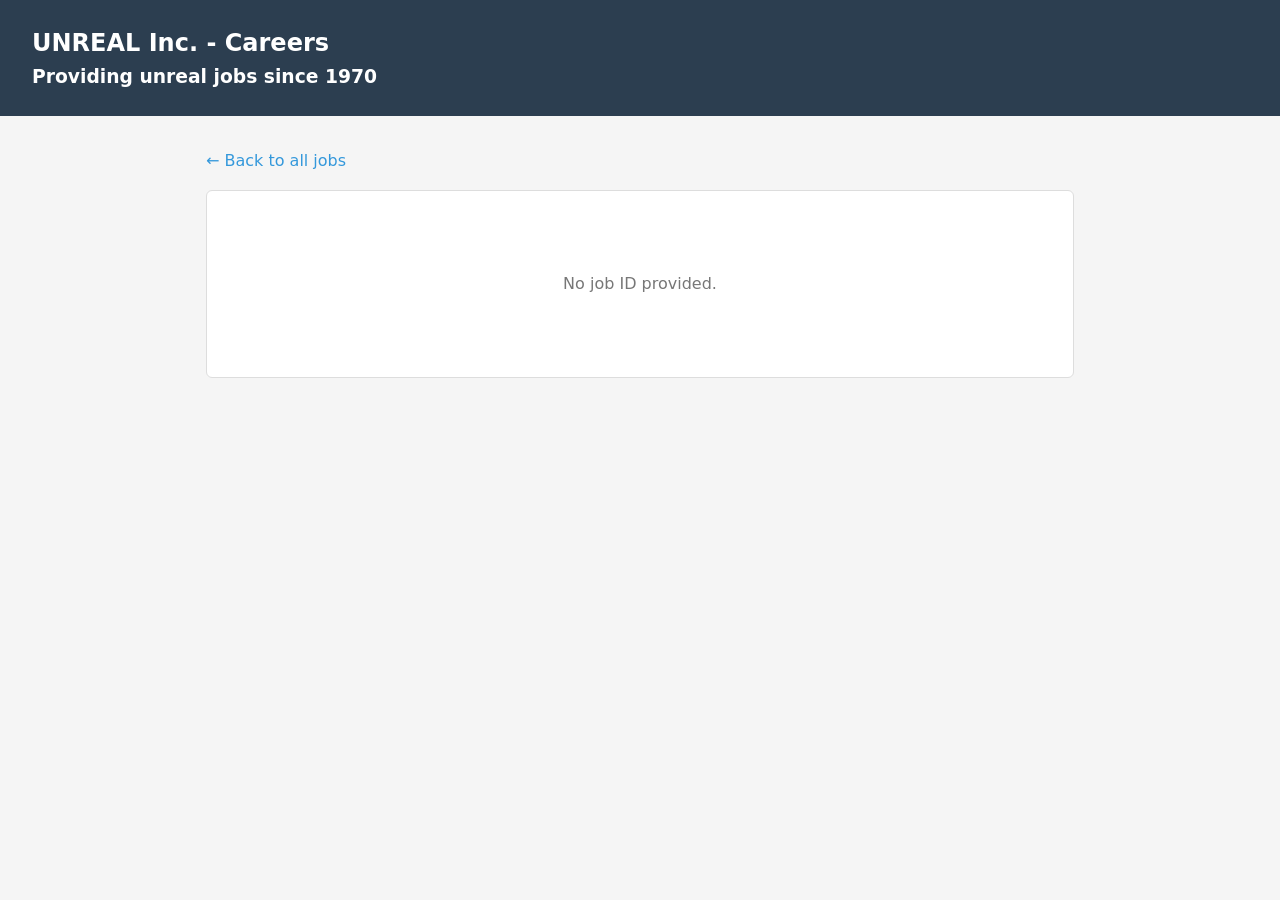
==== job.html @ 85bbf3a9 "first site version" ====
<!DOCTYPE html>
<html lang="en">
<head>
  <meta charset="UTF-8">
  <meta name="viewport" content="width=device-width, initial-scale=1.0">
  <title>Job Details</title>
  <link rel="stylesheet" href="styles.css">
</head>
<body>
  <header>
    <h1><b>UNREAL Inc.</b> - Careers</h1>
    <h3>Providing unreal jobs since 1970</h3>
  </header>
  <main>
    <a href="index.html" class="back-link">← Back to all jobs</a>
    <div id="job-detail" class="job-detail">
      Loading...
    </div>
  </main>

  <script>
    async function loadJobDetail() {
      const container = document.getElementById('job-detail');
      const params = new URLSearchParams(window.location.search);
      const jobId = params.get('id');

      if (!jobId) {
        container.innerHTML = '<div class="not-found">No job ID provided.</div>';
        return;
      }

      try {
        const response = await fetch('jobs.json');
        const jobs = await response.json();
        const job = jobs.find(j => j.id === jobId);

        if (!job) {
          container.innerHTML = '<div class="not-found">Job not found.</div>';
          return;
        }

        document.title = `${job.title} - Job Details`;

        container.innerHTML = `
          <h1>${job.title}</h1>
          <div class="company">${job.company}</div>
          <div class="meta">
            <span>📍 ${job.location}</span>
            <span>💼 ${job.type}</span>
            <span>💰 ${job.salary}</span>
            <span>📅 Posted: ${job.posted}</span>
          </div>
          <h2>Description</h2>
          <p>${job.description}</p>
          <h2>Requirements</h2>
          <ul>
            ${job.requirements.map(req => `<li>${req}</li>`).join('')}
          </ul>
        `;
      } catch (error) {
        container.innerHTML = '<div class="not-found">Error loading job details.</div>';
      }
    }

    loadJobDetail();
  </script>
</body>
</html>
---- styles.css ----
* {
  margin: 0;
  padding: 0;
  box-sizing: border-box;
}

body {
  font-family: system-ui, -apple-system, sans-serif;
  background: #f5f5f5;
  color: #333;
  line-height: 1.6;
}

header {
  background: #2c3e50;
  color: white;
  padding: 1.5rem 2rem;
}

header h1 {
  font-size: 1.5rem;
  font-weight: 600;
}

main {
  max-width: 900px;
  margin: 2rem auto;
  padding: 0 1rem;
}

.job-list {
  display: flex;
  flex-direction: column;
  gap: 1rem;
}

.job-card {
  background: white;
  border: 1px solid #ddd;
  border-radius: 6px;
  padding: 1.25rem;
  text-decoration: none;
  color: inherit;
  transition: box-shadow 0.2s;
}

.job-card:hover {
  box-shadow: 0 2px 8px rgba(0,0,0,0.1);
}

.job-card h2 {
  font-size: 1.1rem;
  color: #2c3e50;
  margin-bottom: 0.5rem;
}

.job-card .company {
  font-weight: 500;
  color: #555;
}

.job-card .meta {
  display: flex;
  gap: 1rem;
  margin-top: 0.5rem;
  font-size: 0.9rem;
  color: #777;
}

/* Job Detail Page */
.job-detail {
  background: white;
  border: 1px solid #ddd;
  border-radius: 6px;
  padding: 2rem;
}

.job-detail h1 {
  font-size: 1.5rem;
  color: #2c3e50;
  margin-bottom: 0.5rem;
}

.job-detail .company {
  font-size: 1.1rem;
  font-weight: 500;
  color: #555;
  margin-bottom: 1rem;
}

.job-detail .meta {
  display: flex;
  flex-wrap: wrap;
  gap: 1.5rem;
  padding: 1rem 0;
  border-top: 1px solid #eee;
  border-bottom: 1px solid #eee;
  margin-bottom: 1.5rem;
  font-size: 0.95rem;
  color: #666;
}

.job-detail .meta span {
  display: flex;
  align-items: center;
  gap: 0.3rem;
}

.job-detail h2 {
  font-size: 1.1rem;
  margin: 1.5rem 0 0.75rem;
  color: #2c3e50;
}

.job-detail p {
  color: #444;
}

.job-detail ul {
  margin-left: 1.5rem;
  color: #444;
}

.job-detail li {
  margin-bottom: 0.4rem;
}

.back-link {
  display: inline-block;
  margin-bottom: 1rem;
  color: #3498db;
  text-decoration: none;
}

.back-link:hover {
  text-decoration: underline;
}

.not-found {
  text-align: center;
  padding: 3rem;
  color: #777;
}
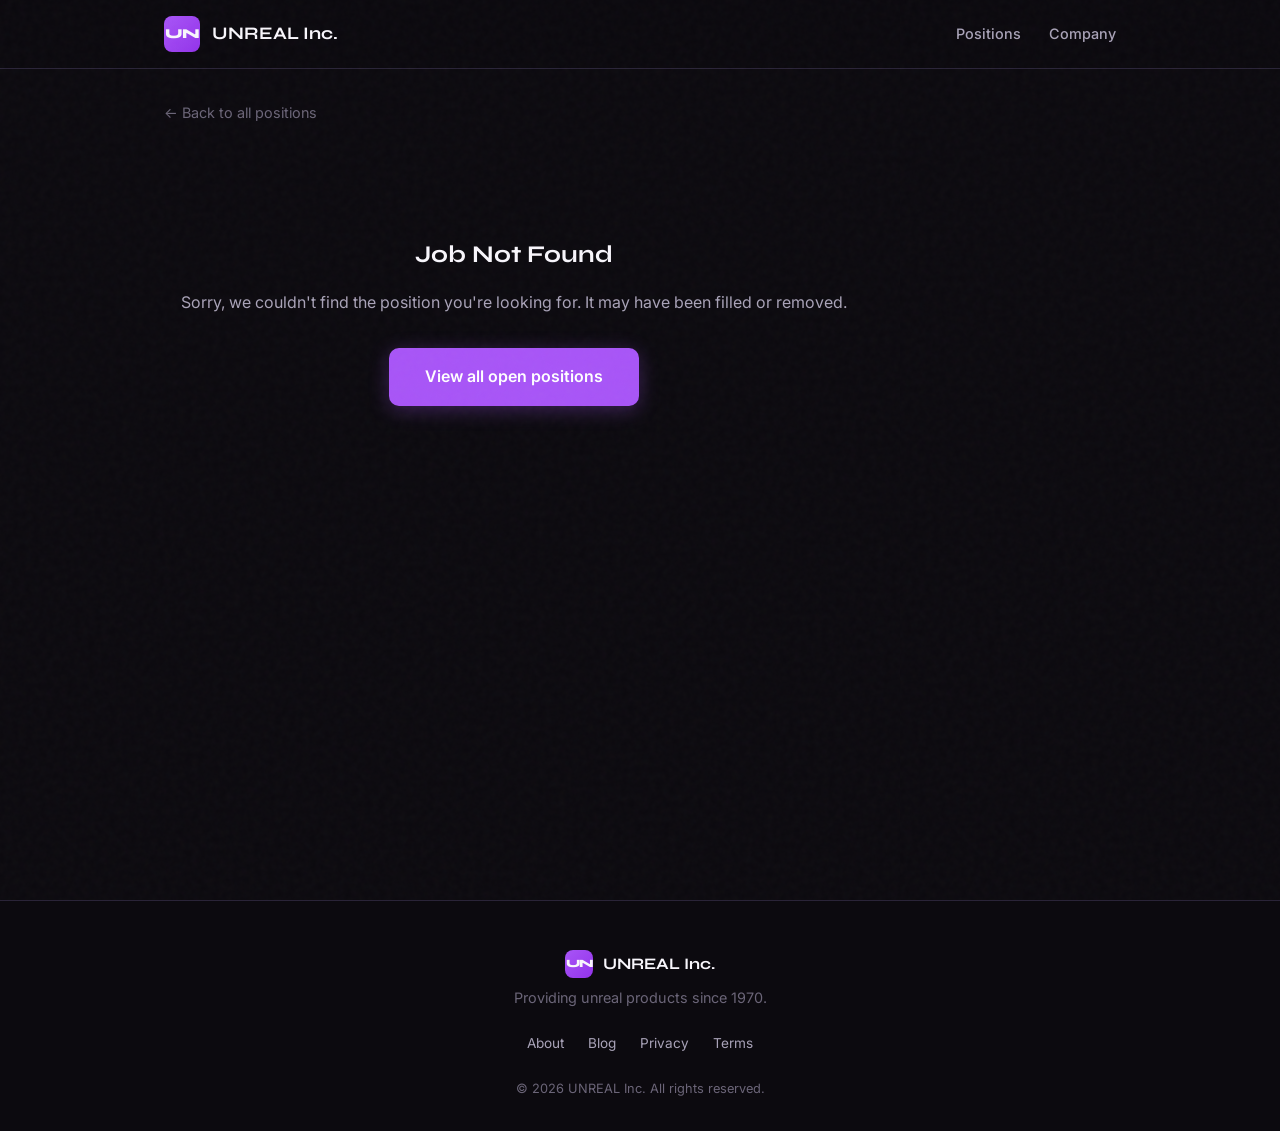
==== commit bd7cbdd5: "revamp frontend thanks claude" ====
--- a/job.html
+++ b/job.html
@@ -3,66 +3,500 @@
 <head>
   <meta charset="UTF-8">
   <meta name="viewport" content="width=device-width, initial-scale=1.0">
-  <title>Job Details</title>
+  <title>Job Details | UNREAL Inc.</title>
+  <link rel="preconnect" href="https://fonts.googleapis.com">
+  <link rel="preconnect" href="https://fonts.gstatic.com" crossorigin>
+  <link href="https://fonts.googleapis.com/css2?family=Syne:wght@500;600;700;800&family=Inter:wght@400;500;600&display=swap" rel="stylesheet">
   <link rel="stylesheet" href="styles.css">
 </head>
 <body>
-  <header>
-    <h1><b>UNREAL Inc.</b> - Careers</h1>
-    <h3>Providing unreal jobs since 1970</h3>
-  </header>
-  <main>
-    <a href="index.html" class="back-link">← Back to all jobs</a>
-    <div id="job-detail" class="job-detail">
-      Loading...
+  <div class="grain-overlay"></div>
+  
+  <nav class="navbar">
+    <div class="nav-container">
+      <a href="index.html" class="logo">
+        <span class="logo-mark">UN</span>
+        <span class="logo-text">UNREAL Inc.</span>
+      </a>
+      <div class="nav-links">
+        <a href="index.html#positions">Positions</a>
+        <a href="https://unrealinc.example.com">Company</a>
+      </div>
+    </div>
+  </nav>
+
+  <main class="job-page">
+    <div class="container">
+      <a href="index.html#positions" class="back-link">← Back to all positions</a>
+
+      <!-- swe-001: Senior Software Engineer -->
+      <article class="job-detail" data-id="swe-001">
+        <header class="job-header">
+          <div class="job-header-top">
+            <span class="job-dept-badge">Engineering</span>
+            <span class="job-date">Posted Mar 1, 2026</span>
+          </div>
+          <h1>Senior Software Engineer</h1>
+          <div class="job-meta-bar">
+            <div class="meta-item">
+              <span class="meta-label">Location</span>
+              <span class="meta-value">San Francisco, CA</span>
+            </div>
+            <div class="meta-item">
+              <span class="meta-label">Type</span>
+              <span class="meta-value">Full-time</span>
+            </div>
+            <div class="meta-item">
+              <span class="meta-label">Salary</span>
+              <span class="meta-value">$150,000 – $200,000</span>
+            </div>
+          </div>
+        </header>
+
+        <div class="job-content">
+          <section>
+            <h2>About the Role</h2>
+            <p>We're looking for a Senior Software Engineer to join our platform team. You'll be working on distributed systems and helping scale our infrastructure to support millions of users worldwide.</p>
+          </section>
+
+          <section>
+            <h2>Requirements</h2>
+            <ul>
+              <li>5+ years of experience in software development</li>
+              <li>Proficiency in Python, Go, or Java</li>
+              <li>Experience with distributed systems</li>
+              <li>Strong problem-solving skills</li>
+            </ul>
+          </section>
+
+          <div class="job-apply-box">
+            <a href="mailto:careers@unrealinc.example.com?subject=Application: Senior Software Engineer (swe-001)" class="btn-apply">Apply for this role</a>
+            <p>Or email us at <a href="mailto:careers@unrealinc.example.com">careers@unrealinc.example.com</a></p>
+          </div>
+        </div>
+      </article>
+
+      <!-- swe-002: Frontend Developer -->
+      <article class="job-detail" data-id="swe-002">
+        <header class="job-header">
+          <div class="job-header-top">
+            <span class="job-dept-badge">Engineering</span>
+            <span class="job-date">Posted Feb 28, 2026</span>
+          </div>
+          <h1>Frontend Developer</h1>
+          <div class="job-meta-bar">
+            <div class="meta-item">
+              <span class="meta-label">Location</span>
+              <span class="meta-value">Remote</span>
+            </div>
+            <div class="meta-item">
+              <span class="meta-label">Type</span>
+              <span class="meta-value">Full-time</span>
+            </div>
+            <div class="meta-item">
+              <span class="meta-label">Salary</span>
+              <span class="meta-value">$100,000 – $140,000</span>
+            </div>
+          </div>
+        </header>
+
+        <div class="job-content">
+          <section>
+            <h2>About the Role</h2>
+            <p>Join our creative team building modern web applications. You'll work closely with designers to create beautiful, responsive user interfaces that delight our users.</p>
+          </section>
+
+          <section>
+            <h2>Requirements</h2>
+            <ul>
+              <li>3+ years of frontend development experience</li>
+              <li>Expert knowledge of React or Vue</li>
+              <li>Strong CSS and design sensibility</li>
+              <li>Experience with TypeScript</li>
+            </ul>
+          </section>
+
+          <div class="job-apply-box">
+            <a href="mailto:careers@unrealinc.example.com?subject=Application: Frontend Developer (swe-002)" class="btn-apply">Apply for this role</a>
+            <p>Or email us at <a href="mailto:careers@unrealinc.example.com">careers@unrealinc.example.com</a></p>
+          </div>
+        </div>
+      </article>
+
+      <!-- swe-003: DevOps Engineer -->
+      <article class="job-detail" data-id="swe-003">
+        <header class="job-header">
+          <div class="job-header-top">
+            <span class="job-dept-badge">Engineering</span>
+            <span class="job-date">Posted Mar 3, 2026</span>
+          </div>
+          <h1>DevOps Engineer</h1>
+          <div class="job-meta-bar">
+            <div class="meta-item">
+              <span class="meta-label">Location</span>
+              <span class="meta-value">Austin, TX</span>
+            </div>
+            <div class="meta-item">
+              <span class="meta-label">Type</span>
+              <span class="meta-value">Full-time</span>
+            </div>
+            <div class="meta-item">
+              <span class="meta-label">Salary</span>
+              <span class="meta-value">$130,000 – $170,000</span>
+            </div>
+          </div>
+        </header>
+
+        <div class="job-content">
+          <section>
+            <h2>About the Role</h2>
+            <p>Help us build and maintain our cloud infrastructure. You'll work on CI/CD pipelines, container orchestration, and monitoring systems that keep our platform running smoothly.</p>
+          </section>
+
+          <section>
+            <h2>Requirements</h2>
+            <ul>
+              <li>4+ years of DevOps experience</li>
+              <li>Strong knowledge of AWS or GCP</li>
+              <li>Experience with Kubernetes and Docker</li>
+              <li>Scripting skills in Bash or Python</li>
+            </ul>
+          </section>
+
+          <div class="job-apply-box">
+            <a href="mailto:careers@unrealinc.example.com?subject=Application: DevOps Engineer (swe-003)" class="btn-apply">Apply for this role</a>
+            <p>Or email us at <a href="mailto:careers@unrealinc.example.com">careers@unrealinc.example.com</a></p>
+          </div>
+        </div>
+      </article>
+
+      <!-- swe-int-001: Software Engineer Intern -->
+      <article class="job-detail" data-id="swe-int-001">
+        <header class="job-header">
+          <div class="job-header-top">
+            <span class="job-dept-badge">Engineering</span>
+            <span class="job-date">Posted Mar 1, 2026</span>
+          </div>
+          <h1>Software Engineer Intern</h1>
+          <div class="job-meta-bar">
+            <div class="meta-item">
+              <span class="meta-label">Location</span>
+              <span class="meta-value">Vancouver, Canada</span>
+            </div>
+            <div class="meta-item">
+              <span class="meta-label">Type</span>
+              <span class="meta-value">Internship</span>
+            </div>
+            <div class="meta-item">
+              <span class="meta-label">Salary</span>
+              <span class="meta-value">$50,000 – $80,000</span>
+            </div>
+          </div>
+        </header>
+
+        <div class="job-content">
+          <section>
+            <h2>About the Role</h2>
+            <p>We're looking for talented and motivated students to join our AI agents team. You'll be working on AI agents that scrape LinkedIn for potential candidates and help automate our recruiting pipeline.</p>
+          </section>
+
+          <section>
+            <h2>Requirements</h2>
+            <ul>
+              <li>1+ years of experience in Python, C++, Java, or another general-purpose programming language</li>
+              <li>An interest in AI agents</li>
+              <li>Experience with data scraping and cleaning</li>
+              <li>Strong problem-solving skills</li>
+            </ul>
+          </section>
+
+          <div class="job-apply-box">
+            <a href="mailto:careers@unrealinc.example.com?subject=Application: Software Engineer Intern (swe-int-001)" class="btn-apply">Apply for this role</a>
+            <p>Or email us at <a href="mailto:careers@unrealinc.example.com">careers@unrealinc.example.com</a></p>
+          </div>
+        </div>
+      </article>
+
+      <!-- swe-int-002: Software Engineer Intern - Core Backend -->
+      <article class="job-detail" data-id="swe-int-002">
+        <header class="job-header">
+          <div class="job-header-top">
+            <span class="job-dept-badge">Engineering</span>
+            <span class="job-date">Posted Mar 4, 2026</span>
+          </div>
+          <h1>Software Engineer Intern - Core Backend</h1>
+          <div class="job-meta-bar">
+            <div class="meta-item">
+              <span class="meta-label">Location</span>
+              <span class="meta-value">New York, NY</span>
+            </div>
+            <div class="meta-item">
+              <span class="meta-label">Type</span>
+              <span class="meta-value">Internship</span>
+            </div>
+            <div class="meta-item">
+              <span class="meta-label">Salary</span>
+              <span class="meta-value">$100,000 – $140,000</span>
+            </div>
+          </div>
+        </header>
+
+        <div class="job-content">
+          <section>
+            <h2>About the Role</h2>
+            <p>We are looking for a talented and motivated software engineer intern to join our core backend team. This will be a highly demanding role where you'll work on critical infrastructure.</p>
+          </section>
+
+          <section>
+            <h2>Requirements</h2>
+            <ul>
+              <li>1+ previous internships</li>
+              <li>Proficiency in Python and Django/DRF</li>
+              <li>Experience coding with AI tools</li>
+            </ul>
+          </section>
+
+          <div class="job-apply-box">
+            <a href="mailto:careers@unrealinc.example.com?subject=Application: SWE Intern Core Backend (swe-int-002)" class="btn-apply">Apply for this role</a>
+            <p>Or email us at <a href="mailto:careers@unrealinc.example.com">careers@unrealinc.example.com</a></p>
+          </div>
+        </div>
+      </article>
+
+      <!-- mkt-001: Marketing Manager -->
+      <article class="job-detail" data-id="mkt-001">
+        <header class="job-header">
+          <div class="job-header-top">
+            <span class="job-dept-badge">Marketing</span>
+            <span class="job-date">Posted Mar 2, 2026</span>
+          </div>
+          <h1>Marketing Manager</h1>
+          <div class="job-meta-bar">
+            <div class="meta-item">
+              <span class="meta-label">Location</span>
+              <span class="meta-value">New York, NY</span>
+            </div>
+            <div class="meta-item">
+              <span class="meta-label">Type</span>
+              <span class="meta-value">Full-time</span>
+            </div>
+            <div class="meta-item">
+              <span class="meta-label">Salary</span>
+              <span class="meta-value">$90,000 – $120,000</span>
+            </div>
+          </div>
+        </header>
+
+        <div class="job-content">
+          <section>
+            <h2>About the Role</h2>
+            <p>Lead our marketing initiatives and drive brand awareness. You'll manage campaigns across multiple channels and work with cross-functional teams to achieve growth targets.</p>
+          </section>
+
+          <section>
+            <h2>Requirements</h2>
+            <ul>
+              <li>5+ years in marketing roles</li>
+              <li>Experience with digital marketing platforms</li>
+              <li>Strong analytical skills</li>
+              <li>Excellent communication abilities</li>
+            </ul>
+          </section>
+
+          <div class="job-apply-box">
+            <a href="mailto:careers@unrealinc.example.com?subject=Application: Marketing Manager (mkt-001)" class="btn-apply">Apply for this role</a>
+            <p>Or email us at <a href="mailto:careers@unrealinc.example.com">careers@unrealinc.example.com</a></p>
+          </div>
+        </div>
+      </article>
+
+      <!-- mkt-int-001: Marketing Intern -->
+      <article class="job-detail" data-id="mkt-int-001">
+        <header class="job-header">
+          <div class="job-header-top">
+            <span class="job-dept-badge">Marketing</span>
+            <span class="job-date">Posted Mar 2, 2026</span>
+          </div>
+          <h1>Marketing Intern</h1>
+          <div class="job-meta-bar">
+            <div class="meta-item">
+              <span class="meta-label">Location</span>
+              <span class="meta-value">San Francisco, CA</span>
+            </div>
+            <div class="meta-item">
+              <span class="meta-label">Type</span>
+              <span class="meta-value">Internship</span>
+            </div>
+            <div class="meta-item">
+              <span class="meta-label">Salary</span>
+              <span class="meta-value">$40,000 – $60,000</span>
+            </div>
+          </div>
+        </header>
+
+        <div class="job-content">
+          <section>
+            <h2>About the Role</h2>
+            <p>We're looking for talented and motivated students to join our marketing team. You'll be working on social media marketing campaigns and helping us grow our brand presence.</p>
+          </section>
+
+          <section>
+            <h2>Requirements</h2>
+            <ul>
+              <li>1+ years of experience in marketing</li>
+              <li>Experience with social media marketing, SEO, and SEM</li>
+              <li>Strong analytical skills</li>
+              <li>Excellent communication abilities</li>
+            </ul>
+          </section>
+
+          <div class="job-apply-box">
+            <a href="mailto:careers@unrealinc.example.com?subject=Application: Marketing Intern (mkt-int-001)" class="btn-apply">Apply for this role</a>
+            <p>Or email us at <a href="mailto:careers@unrealinc.example.com">careers@unrealinc.example.com</a></p>
+          </div>
+        </div>
+      </article>
+
+      <!-- sales-001: Account Executive -->
+      <article class="job-detail" data-id="sales-001">
+        <header class="job-header">
+          <div class="job-header-top">
+            <span class="job-dept-badge">Sales</span>
+            <span class="job-date">Posted Mar 1, 2026</span>
+          </div>
+          <h1>Account Executive</h1>
+          <div class="job-meta-bar">
+            <div class="meta-item">
+              <span class="meta-label">Location</span>
+              <span class="meta-value">Boston, MA</span>
+            </div>
+            <div class="meta-item">
+              <span class="meta-label">Type</span>
+              <span class="meta-value">Full-time</span>
+            </div>
+            <div class="meta-item">
+              <span class="meta-label">Salary</span>
+              <span class="meta-value">$80,000 – $120,000 + Commission</span>
+            </div>
+          </div>
+        </header>
+
+        <div class="job-content">
+          <section>
+            <h2>About the Role</h2>
+            <p>Drive revenue growth by acquiring new enterprise clients. You'll manage the full sales cycle from prospecting to closing deals with Fortune 500 companies.</p>
+          </section>
+
+          <section>
+            <h2>Requirements</h2>
+            <ul>
+              <li>3+ years of B2B sales experience</li>
+              <li>Track record of meeting quotas</li>
+              <li>Excellent presentation skills</li>
+              <li>CRM experience (Salesforce preferred)</li>
+            </ul>
+          </section>
+
+          <div class="job-apply-box">
+            <a href="mailto:careers@unrealinc.example.com?subject=Application: Account Executive (sales-001)" class="btn-apply">Apply for this role</a>
+            <p>Or email us at <a href="mailto:careers@unrealinc.example.com">careers@unrealinc.example.com</a></p>
+          </div>
+        </div>
+      </article>
+
+      <!-- hr-001: HR Coordinator -->
+      <article class="job-detail" data-id="hr-001">
+        <header class="job-header">
+          <div class="job-header-top">
+            <span class="job-dept-badge">People</span>
+            <span class="job-date">Posted Feb 25, 2026</span>
+          </div>
+          <h1>HR Coordinator</h1>
+          <div class="job-meta-bar">
+            <div class="meta-item">
+              <span class="meta-label">Location</span>
+              <span class="meta-value">Chicago, IL</span>
+            </div>
+            <div class="meta-item">
+              <span class="meta-label">Type</span>
+              <span class="meta-value">Full-time</span>
+            </div>
+            <div class="meta-item">
+              <span class="meta-label">Salary</span>
+              <span class="meta-value">$55,000 – $70,000</span>
+            </div>
+          </div>
+        </header>
+
+        <div class="job-content">
+          <section>
+            <h2>About the Role</h2>
+            <p>Support our HR team with recruitment, onboarding, and employee relations. Great opportunity for someone starting their HR career and looking to grow.</p>
+          </section>
+
+          <section>
+            <h2>Requirements</h2>
+            <ul>
+              <li>1-2 years of HR experience</li>
+              <li>Strong organizational skills</li>
+              <li>Familiarity with HRIS systems</li>
+              <li>Bachelor's degree in HR or related field</li>
+            </ul>
+          </section>
+
+          <div class="job-apply-box">
+            <a href="mailto:careers@unrealinc.example.com?subject=Application: HR Coordinator (hr-001)" class="btn-apply">Apply for this role</a>
+            <p>Or email us at <a href="mailto:careers@unrealinc.example.com">careers@unrealinc.example.com</a></p>
+          </div>
+        </div>
+      </article>
+
+      <!-- Not Found -->
+      <article class="job-detail job-not-found" data-id="not-found">
+        <h1>Job Not Found</h1>
+        <p>Sorry, we couldn't find the position you're looking for. It may have been filled or removed.</p>
+        <a href="index.html#positions" class="btn-apply">View all open positions</a>
+      </article>
     </div>
   </main>
 
+  <footer class="footer">
+    <div class="container">
+      <div class="footer-content">
+        <div class="footer-brand">
+          <span class="logo-mark">UN</span>
+          <span>UNREAL Inc.</span>
+        </div>
+        <p>Providing unreal products since 1970.</p>
+      </div>
+      <div class="footer-links">
+        <a href="#">About</a>
+        <a href="#">Blog</a>
+        <a href="#">Privacy</a>
+        <a href="#">Terms</a>
+      </div>
+      <p class="footer-copy">© 2026 UNREAL Inc. All rights reserved.</p>
+    </div>
+  </footer>
+
   <script>
-    async function loadJobDetail() {
-      const container = document.getElementById('job-detail');
-      const params = new URLSearchParams(window.location.search);
-      const jobId = params.get('id');
-
-      if (!jobId) {
-        container.innerHTML = '<div class="not-found">No job ID provided.</div>';
-        return;
-      }
-
-      try {
-        const response = await fetch('jobs.json');
-        const jobs = await response.json();
-        const job = jobs.find(j => j.id === jobId);
-
-        if (!job) {
-          container.innerHTML = '<div class="not-found">Job not found.</div>';
-          return;
-        }
-
-        document.title = `${job.title} - Job Details`;
-
-        container.innerHTML = `
-          <h1>${job.title}</h1>
-          <div class="company">${job.company}</div>
-          <div class="meta">
-            <span>📍 ${job.location}</span>
-            <span>💼 ${job.type}</span>
-            <span>💰 ${job.salary}</span>
-            <span>📅 Posted: ${job.posted}</span>
-          </div>
-          <h2>Description</h2>
-          <p>${job.description}</p>
-          <h2>Requirements</h2>
-          <ul>
-            ${job.requirements.map(req => `<li>${req}</li>`).join('')}
-          </ul>
-        `;
-      } catch (error) {
-        container.innerHTML = '<div class="not-found">Error loading job details.</div>';
-      }
+    // Show the correct job based on URL parameter
+    const params = new URLSearchParams(window.location.search);
+    const jobId = params.get('id');
+    
+    // Hide all job details
+    document.querySelectorAll('.job-detail').forEach(el => {
+      el.style.display = 'none';
+    });
+
+    // Show the matching job or the not-found message
+    const targetJob = document.querySelector(`.job-detail[data-id="${jobId}"]`);
+    if (targetJob) {
+      targetJob.style.display = 'block';
+      document.title = `${targetJob.querySelector('h1').textContent} | UNREAL Inc.`;
+    } else {
+      document.querySelector('.job-not-found').style.display = 'block';
     }
-
-    loadJobDetail();
   </script>
 </body>
 </html>
--- a/styles.css
+++ b/styles.css
@@ -1,143 +1,642 @@
+/* UNREAL Inc. Careers - Bold Purple Theme */
+
+:root {
+  --bg-primary: #0c0a0f;
+  --bg-secondary: #13111a;
+  --bg-card: #1a1725;
+  --bg-card-hover: #211d2e;
+  --text-primary: #f8f6fc;
+  --text-secondary: #a9a3b8;
+  --text-muted: #6b6578;
+  --accent: #a855f7;
+  --accent-light: #c084fc;
+  --accent-dark: #9333ea;
+  --accent-glow: rgba(168, 85, 247, 0.3);
+  --border: #2a2438;
+  --border-light: #3d3650;
+  --font-display: 'Syne', sans-serif;
+  --font-body: 'Inter', -apple-system, BlinkMacSystemFont, sans-serif;
+}
+
 * {
   margin: 0;
   padding: 0;
   box-sizing: border-box;
 }
 
+html {
+  scroll-behavior: smooth;
+}
+
 body {
-  font-family: system-ui, -apple-system, sans-serif;
-  background: #f5f5f5;
-  color: #333;
+  font-family: var(--font-body);
+  background-color: var(--bg-primary);
+  color: var(--text-primary);
   line-height: 1.6;
-}
-
-header {
-  background: #2c3e50;
+  font-size: 16px;
+  position: relative;
+}
+
+/* Grain Overlay */
+.grain-overlay {
+  position: fixed;
+  top: 0;
+  left: 0;
+  width: 100%;
+  height: 100%;
+  pointer-events: none;
+  opacity: 0.03;
+  z-index: 1000;
+  background-image: url("data:image/svg+xml,%3Csvg viewBox='0 0 200 200' xmlns='http://www.w3.org/2000/svg'%3E%3Cfilter id='noise'%3E%3CfeTurbulence type='fractalNoise' baseFrequency='0.65' numOctaves='3' stitchTiles='stitch'/%3E%3C/filter%3E%3Crect width='100%' height='100%' filter='url(%23noise)'/%3E%3C/svg%3E");
+}
+
+.container {
+  max-width: 1000px;
+  margin: 0 auto;
+  padding: 0 24px;
+}
+
+/* Navbar */
+.navbar {
+  position: fixed;
+  top: 0;
+  left: 0;
+  right: 0;
+  z-index: 100;
+  background: rgba(12, 10, 15, 0.85);
+  backdrop-filter: blur(16px);
+  border-bottom: 1px solid var(--border);
+}
+
+.nav-container {
+  max-width: 1000px;
+  margin: 0 auto;
+  padding: 16px 24px;
+  display: flex;
+  justify-content: space-between;
+  align-items: center;
+}
+
+.logo {
+  display: flex;
+  align-items: center;
+  gap: 12px;
+  text-decoration: none;
+  color: var(--text-primary);
+  font-family: var(--font-display);
+  font-weight: 700;
+  font-size: 1.1rem;
+}
+
+.logo-mark {
+  display: inline-flex;
+  align-items: center;
+  justify-content: center;
+  width: 36px;
+  height: 36px;
+  background: linear-gradient(135deg, var(--accent), var(--accent-dark));
+  border-radius: 8px;
+  font-size: 0.85rem;
+  font-weight: 800;
+  letter-spacing: -1px;
+}
+
+.nav-links {
+  display: flex;
+  align-items: center;
+  gap: 28px;
+}
+
+.nav-links a {
+  color: var(--text-secondary);
+  text-decoration: none;
+  font-size: 0.9rem;
+  font-weight: 500;
+  transition: color 0.2s;
+}
+
+.nav-links a:hover {
+  color: var(--accent-light);
+}
+
+/* Hero Section */
+.hero {
+  padding: 160px 24px 100px;
+  text-align: center;
+  background: radial-gradient(ellipse at center top, rgba(168, 85, 247, 0.08) 0%, transparent 60%);
+}
+
+.hero-container {
+  max-width: 700px;
+  margin: 0 auto;
+}
+
+.hero-badge {
+  display: inline-block;
+  background: var(--accent-glow);
+  border: 1px solid var(--accent);
+  color: var(--accent-light);
+  padding: 6px 16px;
+  border-radius: 20px;
+  font-size: 0.8rem;
+  font-weight: 600;
+  text-transform: uppercase;
+  letter-spacing: 1px;
+  margin-bottom: 24px;
+}
+
+.hero h1 {
+  font-family: var(--font-display);
+  font-size: 3.5rem;
+  font-weight: 700;
+  line-height: 1.1;
+  margin-bottom: 20px;
+  letter-spacing: -1px;
+}
+
+.hero-highlight {
+  background: linear-gradient(135deg, var(--accent-light), #f472b6);
+  -webkit-background-clip: text;
+  -webkit-text-fill-color: transparent;
+  background-clip: text;
+}
+
+.hero-sub {
+  color: var(--text-secondary);
+  font-size: 1.15rem;
+  max-width: 540px;
+  margin: 0 auto 32px;
+}
+
+.hero-cta {
+  display: flex;
+  align-items: center;
+  justify-content: center;
+  gap: 20px;
+  flex-wrap: wrap;
+}
+
+.btn-primary {
+  display: inline-block;
+  background: var(--accent);
   color: white;
-  padding: 1.5rem 2rem;
-}
-
-header h1 {
-  font-size: 1.5rem;
-  font-weight: 600;
-}
-
-main {
-  max-width: 900px;
-  margin: 2rem auto;
-  padding: 0 1rem;
-}
-
-.job-list {
+  padding: 14px 28px;
+  border-radius: 10px;
+  text-decoration: none;
+  font-weight: 600;
+  font-size: 0.95rem;
+  transition: all 0.2s;
+  box-shadow: 0 4px 20px var(--accent-glow);
+}
+
+.btn-primary:hover {
+  background: var(--accent-light);
+  transform: translateY(-2px);
+  box-shadow: 0 6px 28px var(--accent-glow);
+}
+
+.hero-count {
+  color: var(--text-muted);
+  font-size: 0.9rem;
+}
+
+/* Positions Section */
+.positions-section {
+  padding: 60px 0 80px;
+}
+
+.section-title {
+  margin-bottom: 40px;
+}
+
+.section-title h2 {
+  font-family: var(--font-display);
+  font-size: 1.75rem;
+  font-weight: 700;
+}
+
+/* Job Groups */
+.jobs-list {
   display: flex;
   flex-direction: column;
-  gap: 1rem;
-}
-
-.job-card {
-  background: white;
-  border: 1px solid #ddd;
-  border-radius: 6px;
-  padding: 1.25rem;
+  gap: 48px;
+}
+
+.job-group {
+  display: flex;
+  flex-direction: column;
+  gap: 1px;
+  background: var(--border);
+  border-radius: 12px;
+  overflow: hidden;
+}
+
+.group-title {
+  background: var(--bg-secondary);
+  padding: 14px 20px;
+  font-size: 0.85rem;
+  font-weight: 600;
+  color: var(--text-muted);
+  text-transform: uppercase;
+  letter-spacing: 1px;
+}
+
+.job-row {
+  display: flex;
+  justify-content: space-between;
+  align-items: center;
+  padding: 20px 24px;
+  background: var(--bg-card);
   text-decoration: none;
   color: inherit;
-  transition: box-shadow 0.2s;
-}
-
-.job-card:hover {
-  box-shadow: 0 2px 8px rgba(0,0,0,0.1);
-}
-
-.job-card h2 {
-  font-size: 1.1rem;
-  color: #2c3e50;
-  margin-bottom: 0.5rem;
-}
-
-.job-card .company {
+  transition: background 0.15s;
+}
+
+.job-row:hover {
+  background: var(--bg-card-hover);
+}
+
+.job-row:hover .job-arrow {
+  transform: translateX(4px);
+  color: var(--accent);
+}
+
+.job-info {
+  display: flex;
+  align-items: center;
+  gap: 16px;
+}
+
+.job-title {
+  font-weight: 600;
+  font-size: 1rem;
+  color: var(--text-primary);
+}
+
+.job-type {
+  background: var(--bg-secondary);
+  padding: 4px 10px;
+  border-radius: 4px;
+  font-size: 0.75rem;
+  color: var(--text-muted);
   font-weight: 500;
-  color: #555;
-}
-
-.job-card .meta {
-  display: flex;
-  gap: 1rem;
-  margin-top: 0.5rem;
+}
+
+.job-type.type-intern {
+  background: rgba(168, 85, 247, 0.15);
+  color: var(--accent-light);
+}
+
+.job-details {
+  display: flex;
+  align-items: center;
+  gap: 24px;
+}
+
+.job-location,
+.job-salary {
+  color: var(--text-secondary);
   font-size: 0.9rem;
-  color: #777;
+}
+
+.job-salary {
+  font-weight: 500;
+  color: var(--text-primary);
+}
+
+.job-arrow {
+  color: var(--text-muted);
+  font-size: 1.25rem;
+  transition: all 0.2s;
+}
+
+/* Perks Section */
+.perks-section {
+  padding: 80px 0;
+  background: var(--bg-secondary);
+  border-top: 1px solid var(--border);
+  border-bottom: 1px solid var(--border);
+}
+
+.perks-section h2 {
+  font-family: var(--font-display);
+  font-size: 1.5rem;
+  font-weight: 700;
+  text-align: center;
+  margin-bottom: 40px;
+}
+
+.perks-grid {
+  display: grid;
+  grid-template-columns: repeat(4, 1fr);
+  gap: 24px;
+}
+
+.perk {
+  text-align: center;
+  padding: 24px 16px;
+}
+
+.perk-icon {
+  font-size: 2rem;
+  display: block;
+  margin-bottom: 12px;
+}
+
+.perk h4 {
+  font-size: 1rem;
+  font-weight: 600;
+  margin-bottom: 6px;
+}
+
+.perk p {
+  color: var(--text-secondary);
+  font-size: 0.85rem;
 }
 
 /* Job Detail Page */
-.job-detail {
-  background: white;
-  border: 1px solid #ddd;
-  border-radius: 6px;
-  padding: 2rem;
-}
-
-.job-detail h1 {
-  font-size: 1.5rem;
-  color: #2c3e50;
-  margin-bottom: 0.5rem;
-}
-
-.job-detail .company {
-  font-size: 1.1rem;
-  font-weight: 500;
-  color: #555;
-  margin-bottom: 1rem;
-}
-
-.job-detail .meta {
-  display: flex;
-  flex-wrap: wrap;
-  gap: 1.5rem;
-  padding: 1rem 0;
-  border-top: 1px solid #eee;
-  border-bottom: 1px solid #eee;
-  margin-bottom: 1.5rem;
-  font-size: 0.95rem;
-  color: #666;
-}
-
-.job-detail .meta span {
-  display: flex;
-  align-items: center;
-  gap: 0.3rem;
-}
-
-.job-detail h2 {
-  font-size: 1.1rem;
-  margin: 1.5rem 0 0.75rem;
-  color: #2c3e50;
-}
-
-.job-detail p {
-  color: #444;
-}
-
-.job-detail ul {
-  margin-left: 1.5rem;
-  color: #444;
-}
-
-.job-detail li {
-  margin-bottom: 0.4rem;
+.job-page {
+  padding: 100px 0 80px;
+  min-height: 100vh;
 }
 
 .back-link {
   display: inline-block;
-  margin-bottom: 1rem;
-  color: #3498db;
+  color: var(--text-muted);
   text-decoration: none;
+  font-size: 0.9rem;
+  margin-bottom: 32px;
+  transition: color 0.2s;
 }
 
 .back-link:hover {
-  text-decoration: underline;
-}
-
-.not-found {
+  color: var(--accent);
+}
+
+.job-detail {
+  max-width: 700px;
+}
+
+.job-header {
+  margin-bottom: 40px;
+}
+
+.job-header-top {
+  display: flex;
+  align-items: center;
+  gap: 16px;
+  margin-bottom: 16px;
+}
+
+.job-dept-badge {
+  background: linear-gradient(135deg, var(--accent), var(--accent-dark));
+  color: white;
+  padding: 6px 14px;
+  border-radius: 6px;
+  font-size: 0.8rem;
+  font-weight: 600;
+}
+
+.job-date {
+  color: var(--text-muted);
+  font-size: 0.85rem;
+}
+
+.job-header h1 {
+  font-family: var(--font-display);
+  font-size: 2.25rem;
+  font-weight: 700;
+  margin-bottom: 24px;
+  letter-spacing: -0.5px;
+}
+
+.job-meta-bar {
+  display: flex;
+  flex-wrap: wrap;
+  gap: 32px;
+  padding: 20px 24px;
+  background: var(--bg-card);
+  border: 1px solid var(--border);
+  border-radius: 12px;
+}
+
+.meta-item {
+  display: flex;
+  flex-direction: column;
+  gap: 4px;
+}
+
+.meta-label {
+  font-size: 0.75rem;
+  text-transform: uppercase;
+  letter-spacing: 0.5px;
+  color: var(--text-muted);
+}
+
+.meta-value {
+  font-weight: 600;
+  color: var(--text-primary);
+}
+
+.job-content {
+  padding-top: 8px;
+}
+
+.job-content section {
+  margin-bottom: 32px;
+}
+
+.job-content h2 {
+  font-family: var(--font-display);
+  font-size: 1.15rem;
+  font-weight: 600;
+  margin-bottom: 12px;
+  color: var(--text-primary);
+}
+
+.job-content p {
+  color: var(--text-secondary);
+  font-size: 0.95rem;
+  line-height: 1.7;
+}
+
+.job-content ul {
+  list-style: none;
+  padding: 0;
+}
+
+.job-content li {
+  color: var(--text-secondary);
+  padding: 8px 0 8px 20px;
+  position: relative;
+  font-size: 0.95rem;
+}
+
+.job-content li::before {
+  content: "→";
+  position: absolute;
+  left: 0;
+  color: var(--accent);
+}
+
+.job-apply-box {
+  margin-top: 48px;
+  padding: 32px;
+  background: var(--bg-card);
+  border: 1px solid var(--border);
+  border-radius: 12px;
   text-align: center;
-  padding: 3rem;
-  color: #777;
-}
+}
+
+.btn-apply {
+  display: inline-block;
+  background: var(--accent);
+  color: white;
+  padding: 16px 36px;
+  border-radius: 10px;
+  text-decoration: none;
+  font-weight: 600;
+  font-size: 1rem;
+  transition: all 0.2s;
+  box-shadow: 0 4px 20px var(--accent-glow);
+}
+
+.btn-apply:hover {
+  background: var(--accent-light);
+  transform: translateY(-2px);
+}
+
+.job-apply-box p {
+  margin-top: 16px;
+  color: var(--text-muted);
+  font-size: 0.9rem;
+}
+
+.job-apply-box p a {
+  color: var(--accent-light);
+}
+
+.job-not-found {
+  text-align: center;
+  padding: 80px 0;
+}
+
+.job-not-found h1 {
+  font-family: var(--font-display);
+  margin-bottom: 16px;
+}
+
+.job-not-found p {
+  color: var(--text-secondary);
+  margin-bottom: 32px;
+}
+
+/* Footer */
+.footer {
+  background: var(--bg-primary);
+  border-top: 1px solid var(--border);
+  padding: 48px 24px 32px;
+}
+
+.footer .container {
+  text-align: center;
+}
+
+.footer-content {
+  margin-bottom: 24px;
+}
+
+.footer-brand {
+  display: inline-flex;
+  align-items: center;
+  gap: 10px;
+  font-family: var(--font-display);
+  font-weight: 700;
+  margin-bottom: 8px;
+}
+
+.footer-brand .logo-mark {
+  width: 28px;
+  height: 28px;
+  font-size: 0.7rem;
+}
+
+.footer-content p {
+  color: var(--text-muted);
+  font-size: 0.9rem;
+}
+
+.footer-links {
+  display: flex;
+  justify-content: center;
+  gap: 24px;
+  margin-bottom: 24px;
+}
+
+.footer-links a {
+  color: var(--text-secondary);
+  text-decoration: none;
+  font-size: 0.85rem;
+}
+
+.footer-links a:hover {
+  color: var(--accent-light);
+}
+
+.footer-copy {
+  color: var(--text-muted);
+  font-size: 0.8rem;
+}
+
+/* Responsive */
+@media (max-width: 768px) {
+  .hero h1 {
+    font-size: 2.5rem;
+  }
+  
+  .hero-sub {
+    font-size: 1rem;
+  }
+  
+  .job-row {
+    flex-direction: column;
+    align-items: flex-start;
+    gap: 12px;
+  }
+  
+  .job-details {
+    width: 100%;
+    justify-content: space-between;
+  }
+  
+  .job-arrow {
+    display: none;
+  }
+  
+  .perks-grid {
+    grid-template-columns: repeat(2, 1fr);
+  }
+  
+  .job-meta-bar {
+    flex-direction: column;
+    gap: 16px;
+  }
+}
+
+@media (max-width: 480px) {
+  .hero h1 {
+    font-size: 2rem;
+  }
+  
+  .perks-grid {
+    grid-template-columns: 1fr;
+  }
+  
+  .job-header h1 {
+    font-size: 1.75rem;
+  }
+  
+  .footer-links {
+    flex-wrap: wrap;
+  }
+}
